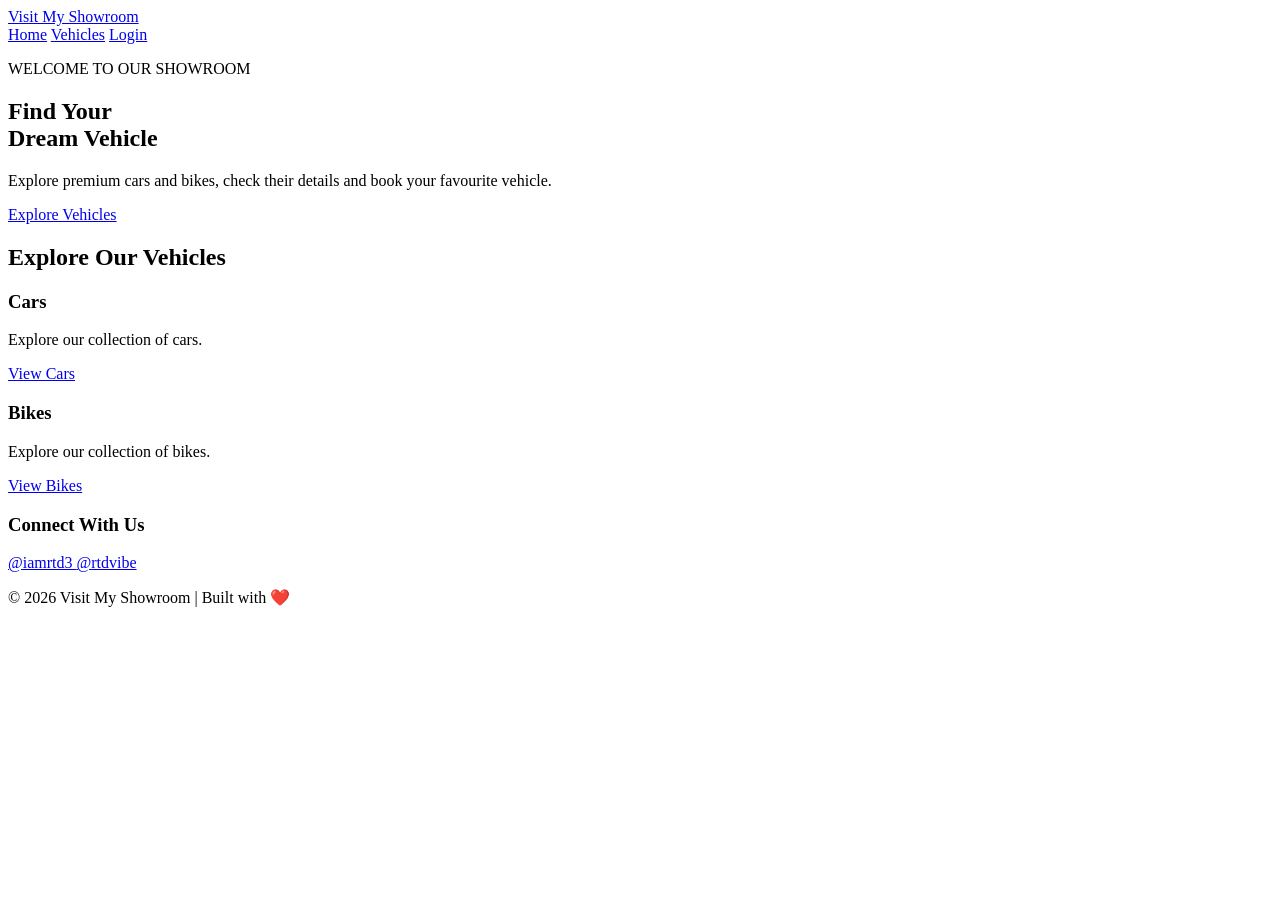
==== index.html @ b1b1d858 "Add files via upload" ====
<!DOCTYPE html>
<html lang="en">

<head>
    <meta charset="UTF-8">
    <meta name="viewport" content="width=device-width, initial-scale=1.0">
    <title>Visit My Showroom</title>
    <link rel="stylesheet" href="css/style.css">

<body>

    <header class="navbar">
        <a href="index.html" class="logo">
            Visit My Showroom
        </a>

        <nav>
            <a href="index.html">Home</a>
            <a href="showroom.html">Vehicles</a>
            <a href="login.html">Login</a>
        </nav>
    </header>


    <section class="hero">
        <div class="hero-content">
            <p class="small-title">
                WELCOME TO OUR SHOWROOM
            </p>
            <h1>
                Find Your<br>
                Dream Vehicle
            </h1>
            <p>
                Explore premium cars and bikes, check their details and book your favourite vehicle.
            </p>
            <a href="showroom.html" class="btn">
                Explore Vehicles
            </a>
        </div>
    </section>


    <section class="categories">
        <h2>Explore Our Vehicles</h2>
        <div class="category-container">

            <div class="category-card">
                <h3>Cars</h3>
                <p>Explore our collection of cars.</p>
                <a href="showroom.html" class="btn">
                    View Cars
                </a>
            </div>

            <div class="category-card">
                <h3>Bikes</h3>
                <p>Explore our collection of bikes.</p>
                <a href="showroom.html" class="btn">
                    View Bikes
                </a>
            </div>

        </div>
    </section>


    <footer>
    <div class="footer-content">
        <h3>Connect With Us</h3>
        <div class="footer-socials">
            <a href="https://instagram.com/iamrtd3" target="_blank" class="insta-btn">
                <i class="fab fa-instagram"></i> @iamrtd3
            </a>
            <a href="https://instagram.com/rtdvibe" target="_blank" class="insta-btn">
                <i class="fab fa-instagram"></i> @rtdvibe
            </a>
        </div>
    </div>
    <div class="footer-copyright">
        <p>© 2026 Visit My Showroom | Built with ❤️</p>
    </div>
</footer>

</body>

</html>
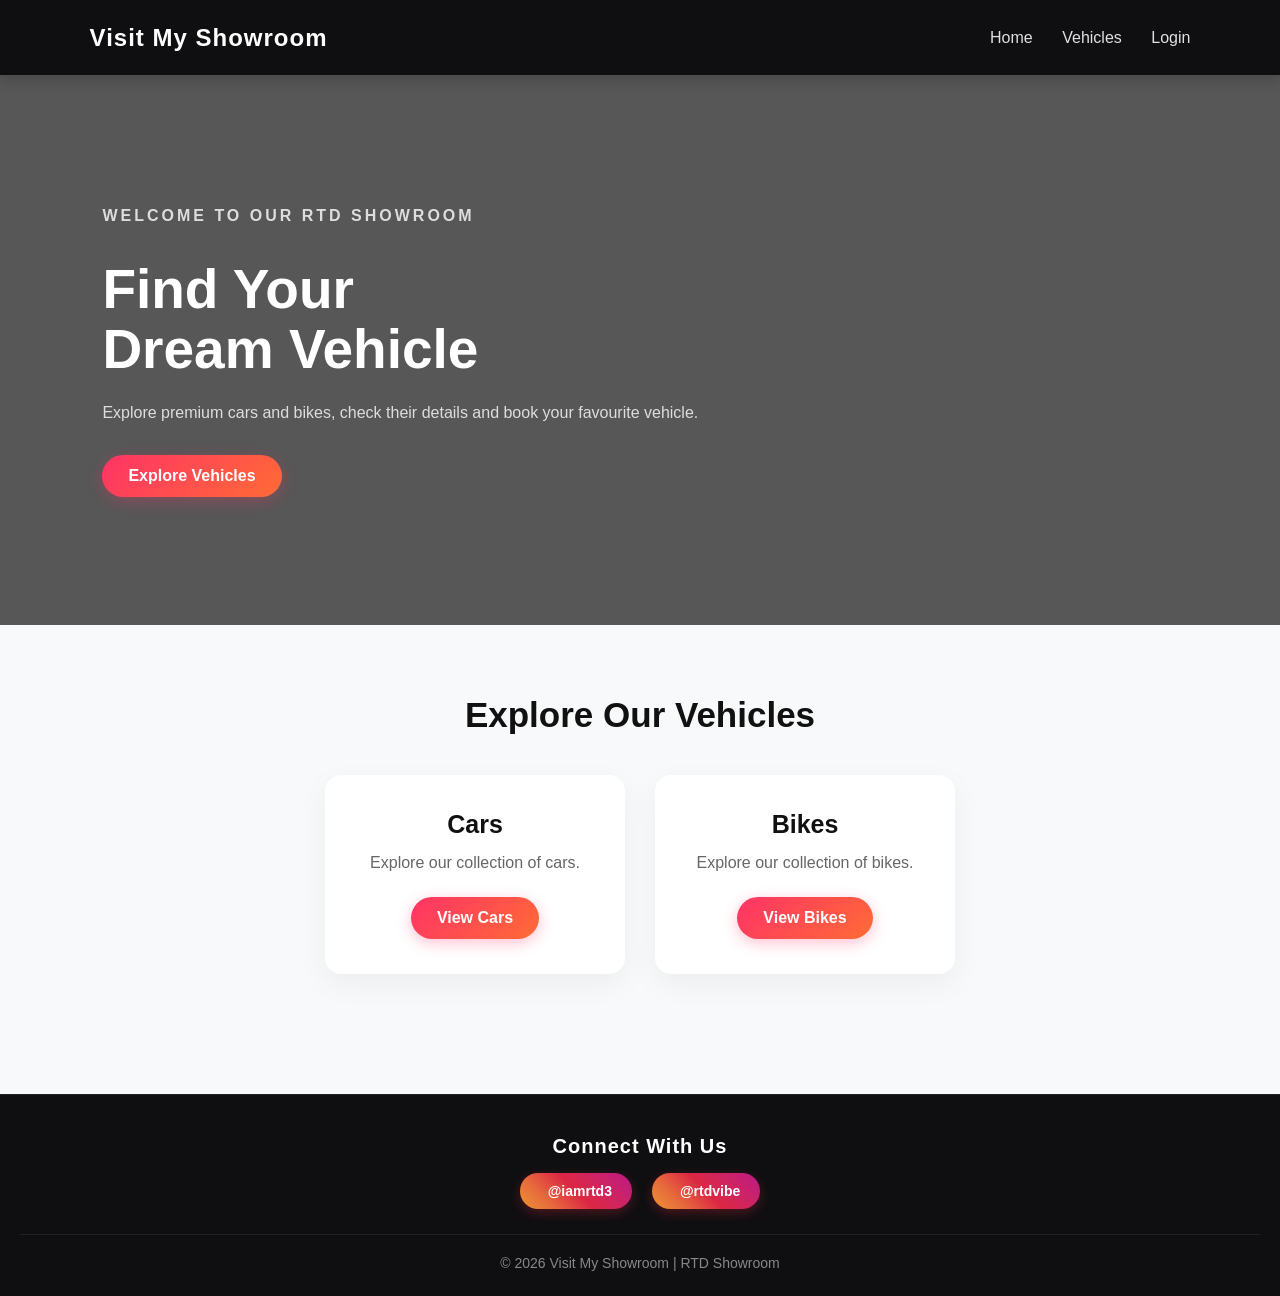
==== commit 8e424f18: "Update index.html" ====
--- a/index.html
+++ b/index.html
@@ -25,7 +25,7 @@
     <section class="hero">
         <div class="hero-content">
             <p class="small-title">
-                WELCOME TO OUR SHOWROOM
+                WELCOME TO OUR RTD SHOWROOM
             </p>
             <h1>
                 Find Your<br>
@@ -78,7 +78,7 @@
         </div>
     </div>
     <div class="footer-copyright">
-        <p>© 2026 Visit My Showroom | Built with ❤️</p>
+        <p>© 2026 Visit My Showroom | RTD Showroom</p>
     </div>
 </footer>
 
--- a/css/style.css
+++ b/css/style.css
@@ -0,0 +1,326 @@
+* {
+    margin: 0;
+    padding: 0;
+    box-sizing: border-box;
+}
+
+body {
+    font-family: 'Segoe UI', Tahoma, Geneva, Verdana, sans-serif;
+    background: #f8f9fa;
+    color: #111;
+    display: flex;
+    flex-direction: column;
+    min-height: 100vh;
+}
+
+/* NAVBAR FIX */
+.navbar {
+    height: 75px;
+    background: #0f0f11;
+    color: white;
+    display: flex;
+    justify-content: space-between;
+    align-items: center;
+    padding: 0 7%;
+    box-shadow: 0 4px 15px rgba(0, 0, 0, 0.2);
+    width: 100%;
+    position: sticky;
+    top: 0;
+    left: 0;
+    z-index: 1000;
+}
+
+.logo {
+    font-size: 24px;
+    font-weight: 800;
+    color: #ffffff;
+    text-decoration: none;
+    letter-spacing: 1px;
+    transition: all 0.3s ease;
+    display: inline-block;
+}
+
+.logo:hover {
+    color: #ff3366;
+    transform: scale(1.03);
+}
+
+.navbar nav a {
+    color: #e0e0e0;
+    text-decoration: none;
+    margin-left: 25px;
+    font-weight: 500;
+    transition: color 0.3s ease;
+}
+
+.navbar nav a:hover {
+    color: #ff3366;
+}
+
+/* VEHICLES SECTION FIX */
+.vehicle-section {
+    padding: 40px 7%;
+    text-align: center;
+    flex: 1;
+}
+
+.vehicle-section h1 {
+    font-size: 40px;
+    margin-bottom: 25px;
+}
+
+/* HERO */
+.hero {
+    min-height: 550px;
+    display: flex;
+    align-items: center;
+    padding: 50px 8%;
+    background: linear-gradient(rgba(0, 0, 0, 0.65), rgba(0, 0, 0, 0.65)), url("../images/bmwm5car1.jpg");
+    background-size: cover;
+    background-position: center;
+    color: white;
+}
+
+.hero-content {
+    max-width: 600px;
+}
+
+.small-title {
+    letter-spacing: 3px;
+    margin-bottom: 15px;
+    color: #ff3366;
+    font-weight: 700;
+}
+
+.hero h1 {
+    font-size: 55px;
+    margin-bottom: 20px;
+    line-height: 1.1;
+}
+
+.hero p {
+    line-height: 1.6;
+    margin-bottom: 30px;
+    color: #ddd;
+}
+
+/* BUTTON */
+.btn {
+    display: inline-block;
+    background: linear-gradient(135deg, #ff3366, #ff6b35);
+    color: white;
+    padding: 12px 26px;
+    text-decoration: none;
+    border-radius: 30px;
+    border: none;
+    cursor: pointer;
+    font-weight: 600;
+    transition: all 0.3s ease;
+    box-shadow: 0 4px 15px rgba(255, 51, 102, 0.3);
+}
+
+.btn:hover {
+    transform: translateY(-3px);
+    box-shadow: 0 6px 20px rgba(255, 51, 102, 0.5);
+}
+
+/* CATEGORIES */
+.categories {
+    padding: 70px 8%;
+    text-align: center;
+}
+
+.categories h2 {
+    margin-bottom: 40px;
+    font-size: 35px;
+}
+
+.category-container {
+    display: flex;
+    justify-content: center;
+    gap: 30px;
+    flex-wrap: wrap;
+}
+
+.category-card {
+    background: white;
+    width: 300px;
+    padding: 35px;
+    border-radius: 16px;
+    box-shadow: 0 10px 30px rgba(0, 0, 0, 0.05);
+    transition: transform 0.3s ease;
+}
+
+.category-card:hover {
+    transform: translateY(-8px);
+}
+
+.category-card h3 {
+    font-size: 25px;
+    margin-bottom: 15px;
+}
+
+.category-card p {
+    margin-bottom: 25px;
+    color: #666;
+}
+
+/* VEHICLES */
+.vehicle-section {
+    padding: 60px 7%;
+    text-align: center;
+}
+
+.vehicle-section h1 {
+    font-size: 40px;
+    margin-bottom: 30px;
+}
+
+#searchBox {
+    width: 320px;
+    padding: 13px 20px;
+    border: 1px solid #ddd;
+    border-radius: 30px;
+    margin-bottom: 25px;
+    outline: none;
+    font-size: 15px;
+    box-shadow: 0 2px 8px rgba(0,0,0,0.05);
+}
+
+.filter-buttons {
+    margin-bottom: 40px;
+}
+
+.filter-buttons button {
+    padding: 10px 24px;
+    margin: 5px;
+    border: none;
+    background: #0f0f11;
+    color: white;
+    border-radius: 20px;
+    cursor: pointer;
+    font-weight: 500;
+    transition: background 0.3s ease;
+}
+
+.filter-buttons button:hover {
+    background: #ff3366;
+}
+
+.vehicle-container {
+    display: grid;
+    grid-template-columns: repeat(auto-fit, minmax(280px, 1fr));
+    gap: 30px;
+}
+
+.vehicle-card {
+    background: white;
+    padding: 18px;
+    border-radius: 16px;
+    box-shadow: 0 8px 25px rgba(0, 0, 0, 0.06);
+    text-align: left;
+    transition: transform 0.3s ease;
+}
+
+.vehicle-card:hover {
+    transform: translateY(-5px);
+}
+
+.vehicle-card img {
+    width: 100%;
+    height: 200px;
+    object-fit: cover;
+    border-radius: 12px;
+    margin-bottom: 15px;
+}
+
+.vehicle-card h2 {
+    font-size: 20px;
+    margin-bottom: 8px;
+}
+
+.vehicle-card p {
+    margin-bottom: 15px;
+    font-weight: bold;
+    color: #ff3366;
+    font-size: 18px;
+}
+
+/* DETAILS & FORM SECTIONS */
+.details, .booking, .login, .confirmation {
+    padding: 60px 20px;
+}
+
+.details-box, .booking form, .login-box, .confirmation-box {
+    max-width: 550px;
+    margin: auto;
+    background: white;
+    padding: 40px;
+    border-radius: 16px;
+    box-shadow: 0 10px 30px rgba(0, 0, 0, 0.08);
+}
+
+.booking label, .login-box label {
+    display: block;
+    margin-top: 15px;
+    margin-bottom: 5px;
+    font-weight: bold;
+}
+
+.booking input, .login-box input {
+    width: 100%;
+    padding: 12px;
+    border: 1px solid #ccc;
+    border-radius: 8px;
+}
+
+/* COOL FOOTER WITH INSTAGRAM LINKS */
+footer {
+    background: #0f0f11;
+    color: white;
+    text-align: center;
+    padding: 40px 20px 25px 20px;
+    margin-top: 50px;
+    border-top: 1px solid #222;
+}
+
+.footer-content h3 {
+    font-size: 20px;
+    margin-bottom: 15px;
+    letter-spacing: 1px;
+}
+
+.footer-socials {
+    display: flex;
+    justify-content: center;
+    gap: 20px;
+    margin-bottom: 25px;
+    flex-wrap: wrap;
+}
+
+.insta-btn {
+    display: inline-flex;
+    align-items: center;
+    gap: 8px;
+    background: linear-gradient(45deg, #f09433, #e6683c, #dc2743, #cc2366, #bc1888);
+    color: white;
+    padding: 10px 20px;
+    border-radius: 25px;
+    text-decoration: none;
+    font-weight: 600;
+    font-size: 14px;
+    transition: all 0.3s ease;
+    box-shadow: 0 4px 12px rgba(220, 39, 67, 0.3);
+}
+
+.insta-btn:hover {
+    transform: translateY(-3px) scale(1.05);
+    box-shadow: 0 6px 18px rgba(220, 39, 67, 0.5);
+}
+
+.footer-copyright {
+    color: #888;
+    font-size: 14px;
+    border-top: 1px solid #222;
+    padding-top: 20px;
+}
